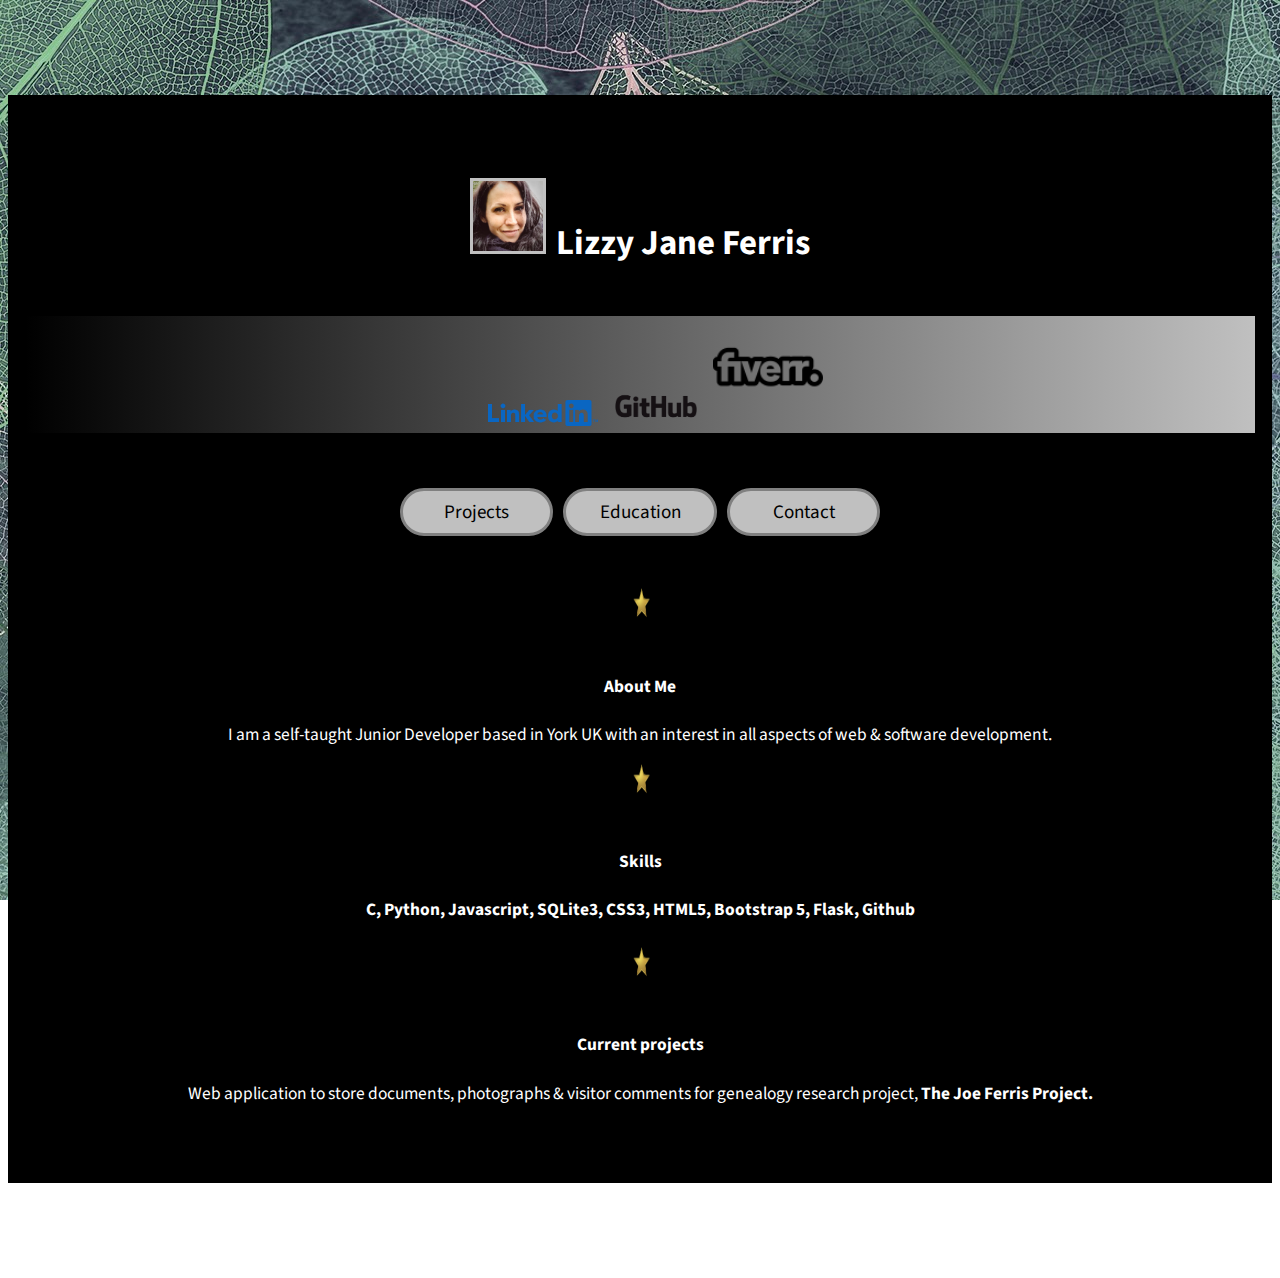
==== index.html @ f59942c2 "Add socila media meta tags, fix image display index.html" ====
<!DOCTYPE html>
<html lang="en">

    <head>
        <meta charset="utf-8">
        <!--base href=""-->
        <!--meta http-equiv="Cache-Control" content="no-cache"/-->
        <meta http-equiv="Cache-Control" content="no-cache, no-store, must-revalidate" />
        <link rel="stylesheet" href="https://cdn.jsdelivr.net/npm/bootstrap@4.5.3/dist/css/bootstrap.min.css" integrity="sha384-TX8t27EcRE3e/ihU7zmQxVncDAy5uIKz4rEkgIXeMed4M0jlfIDPvg6uqKI2xXr2" crossorigin="anonymous">
        <script src="https://code.jquery.com/jquery-3.5.1.slim.min.js" integrity="sha384-DfXdz2htPH0lsSSs5nCTpuj/zy4C+OGpamoFVy38MVBnE+IbbVYUew+OrCXaRkfj" crossorigin="anonymous"></script>
        <script src="https://cdn.jsdelivr.net/npm/bootstrap@4.5.3/dist/js/bootstrap.bundle.min.js" integrity="sha384-ho+j7jyWK8fNQe+A12Hb8AhRq26LrZ/JpcUGGOn+Y7RsweNrtN/tE3MoK7ZeZDyx" crossorigin="anonymous"></script>

        <link href="styles.css" rel="stylesheet">
        <script type="text/javascipt" src="script.js" defer></script>
        <meta name="viewport" content="width=device_width, initial-scale=1.0">

        <link rel="preconnect" href="https://fonts.googleapis.com">
        <link rel="preconnect" href="https://fonts.gstatic.com" crossorigin>
        <link href="https://fonts.googleapis.com/css2?family=Source+Sans+Pro:wght@200;400&display=swap" rel="stylesheet"> 
        <link href="https://fonts.googleapis.com/icon?family=Material+Icons" rel="stylesheet">

        <meta property="og:title" content="Lizzy Jane Ferris">
        <meta property="og:description" content="Portfolio site for Lizzy Jane Ferris - web projects, certifications & experience">
        <meta property="og:image" content="images/star2.ico">
        <meta property="og:url" content="https://lizzyjane340.github.io/portfolio-site/">

        <title>Lizzy Jane Ferris</title>
        <link rel="shortcut icon" href="images/star2.ico" type="image/x-icon">
    </head>

<body class="h-100" id="body">
<!-- images relevant to page-->
    <div class="container-fluid col-md-12" id="main-block">

        <div class="row justify-content-center align-content-center text-center">
            <div class="container-fluid col-md-10 justify-content-between align-items-between" id="content-div"><br>

                <div class="col-md-12 justify-content-center align-items-center" id="title-div">
                        <h1 onclick="location.href='index.html';"><img src="images/head_shot2.jpeg" class="img-fluid rounded-circle" id="shot" alt="Photo of Lizzy Jane Ferris">Lizzy Jane Ferris</h1><br>
                    <div class="container-fluid col-lg-6" id="title2">
                        <a href="https://www.linkedin.com/in/lizzy-jane-ferris-5bb057202/" target="_blank"><img src="images/LinkedIn-Blue-40.png" class="img-fluid" id="linkedinLogo" alt="Linkedin Link Logo"/></a>
                        <a href="http://www.github.com/lizzyjane340" target="_blank"><img src="images/GitHub_Logo.png" class="img-fluid" id="githubLogo" alt="Github Link Logo"/></a>
                        <a href="https://www.fiverr.com/share/0dPdQr" target="_blank"><img src="images/icons8-fiverr-100.png" class="img-fluid" id="fiverrLogo" alt="Fiverr Gig Link Logo"/></a>
                    </div>
                <br>
<!-- buttons for page navigation-->
                <button type="button" id="button" onclick="location.href = 'projects.html';">Projects</button>
                <button type="button" id="button" onclick="location.href = 'edu.html';">Education</button>
                <button type="button" id="button" onclick="location.href = 'contact.html';">Contact</button>
                <br>
            </div>
            <br>
            <div class="container-fluid col-md-10 justify-content-between align-items-between">
                <img src="images/star2.ico" class="img-fluid" id="index-icon" height=30 width=30/><br><br>
                <h4>About Me</h4>
                <p>I am a self-taught Junior Developer based in York UK with an interest in all aspects of web & software development.</p>
                <img src="images/star2.ico" class="img-fluid" id="index-icon" height=30 width=30/><br><br>
                <h4>Skills</h4>
                <b>C, Python, Javascript, SQLite3, CSS3, HTML5, Bootstrap 5, Flask, Github</b><br><br> 
                <img src="images/star2.ico" class="img-fluid" id="index-icon" height=30 width=30/><br><br> 
                <h4>Current projects</h4> 
                Web application to store documents, photographs & visitor comments for
                genealogy research project, <b>The Joe Ferris Project.</b><br><br>
            </div>
        </div>
    </div>
</div>
<!-- javascript bootstrap CDN-->
    <script src="https://cdn.jsdelivr.net/npm/bootstrap@5.1.0/dist/js/bootstrap.bundle.min.js" integrity="sha384-U1DAWAznBHeqEIlVSCgzq+c9gqGAJn5c/t99JyeKa9xxaYpSvHU5awsuZVVFIhvj" crossorigin="anonymous"></script>
    </body>
</html>
---- styles.css ----
html { font-size: calc(0.8em + 0.7vw) }
button { font-size: inherit }
input { font-size: inherit }

html, body {
    overflow: auto;
}

a {
    font-size: 0.9em;
}

/* TODO add media query for iframe height ONLY */
#iframe-container {
    position: relative;
    overflow: hidden;
    padding-top: 56.25%;
    margin-top: 1.5em;
    height: 80vh;
    width: 100%;
}

iframe {
    height: 100%;
    width: 100%;
    top: 0;
    left: 0;
    bottom: 0;
    right: 0;
}

#iframe-fallback-macha {
    position: absolute;
    top: 0;
    left: 0;
    height: inherit;
    border: 0;
}

#float {
    float: right !important;
}

body {
    background-image: url('https://lizzyjane340.github.io/portfolio-site/images/background_leaves.jpeg');
    background-size: cover;
    background-repeat: no-repeat;
    background-attachment: fixed;
}

h2 {
    margin-left: 1em;
}

#title-div {
    padding: 0.5em;
    margin-top: 1em;
}

#title {
    background-image: linear-gradient(to left, silver, black);
    color: black;
    margin-bottom: 0.3em;
    font-size: 1.2em;
    height: 6em;
    cursor: pointer;
}

a:hover {
    cursor: pointer;
}

#title2 {
    background-image: linear-gradient(to left, silver, black);
    margin-bottom: 1.5em;
}

#shot {
    width: 2em;
    margin-right: 0.3em;
    border: solid 3px silver;
}

#text-dark {
    font-family: 'Courier New', Courier, monospace;
    font-weight: bold;
    font-size: 1.8em;
    color: black;
    margin-left: 0.5em;
    margin-top: 0.5em;
    height: 1em;
}


#linkedinLogo {
    width: 7em;
    margin-left: 2em;
}

#githubLogo {
    width: 6em;
    margin-left: 0.5em;
    margin-right: 0.5em;
}

#fiverrLogo {
    width: 7em;
}

a:link {
    color: white;
}

a:hover {
    color: rgb(212, 170, 92);
}

#main-block {
    font-size: 1em;
    padding-top: 1em;
    text-align: center;
    margin-top: 3em;
    margin-bottom: 4em;
}

#button {
    font-family: 'Source Sans Pro', sans-serif;
    background-color: silver;
    color: black !important;
    font-size: 1.1em;
    border: solid 3px gray;
    border-radius: 25px;
    text-align: center;
    color: #000000;
    width: 8em;
    height: 2.5em;
    margin: 0.2em;
    margin-bottom: 1em;
}

#content-div {
    font-family: 'Source Sans Pro', sans-serif;
    background-color: black;
    color: white;
    font-size: 0.8em;
    font-weight: normal !important;
    text-align: center;
    padding: 0.5em;
    padding-bottom: 3em;
}

#project-desc {
    padding-right: 1em;
    margin-top: 1em;
}

#sudoku-screenshot {
    height: 12em;
    width: 35em;
}

#form {
    font-family: 'Source Sans Pro', sans-serif;
    border: 1px solid silver;
    background-color: black;
    font-size: 1em;
    color: white;
    padding: 1em;
    text-align: center;
}

#project-icon {
    width: 1.5em;
    margin: 0.5em;
}

#index-icon {
    width: 1em;
    margin-left: 0.7em;
    margin-right: 0.5em;
}
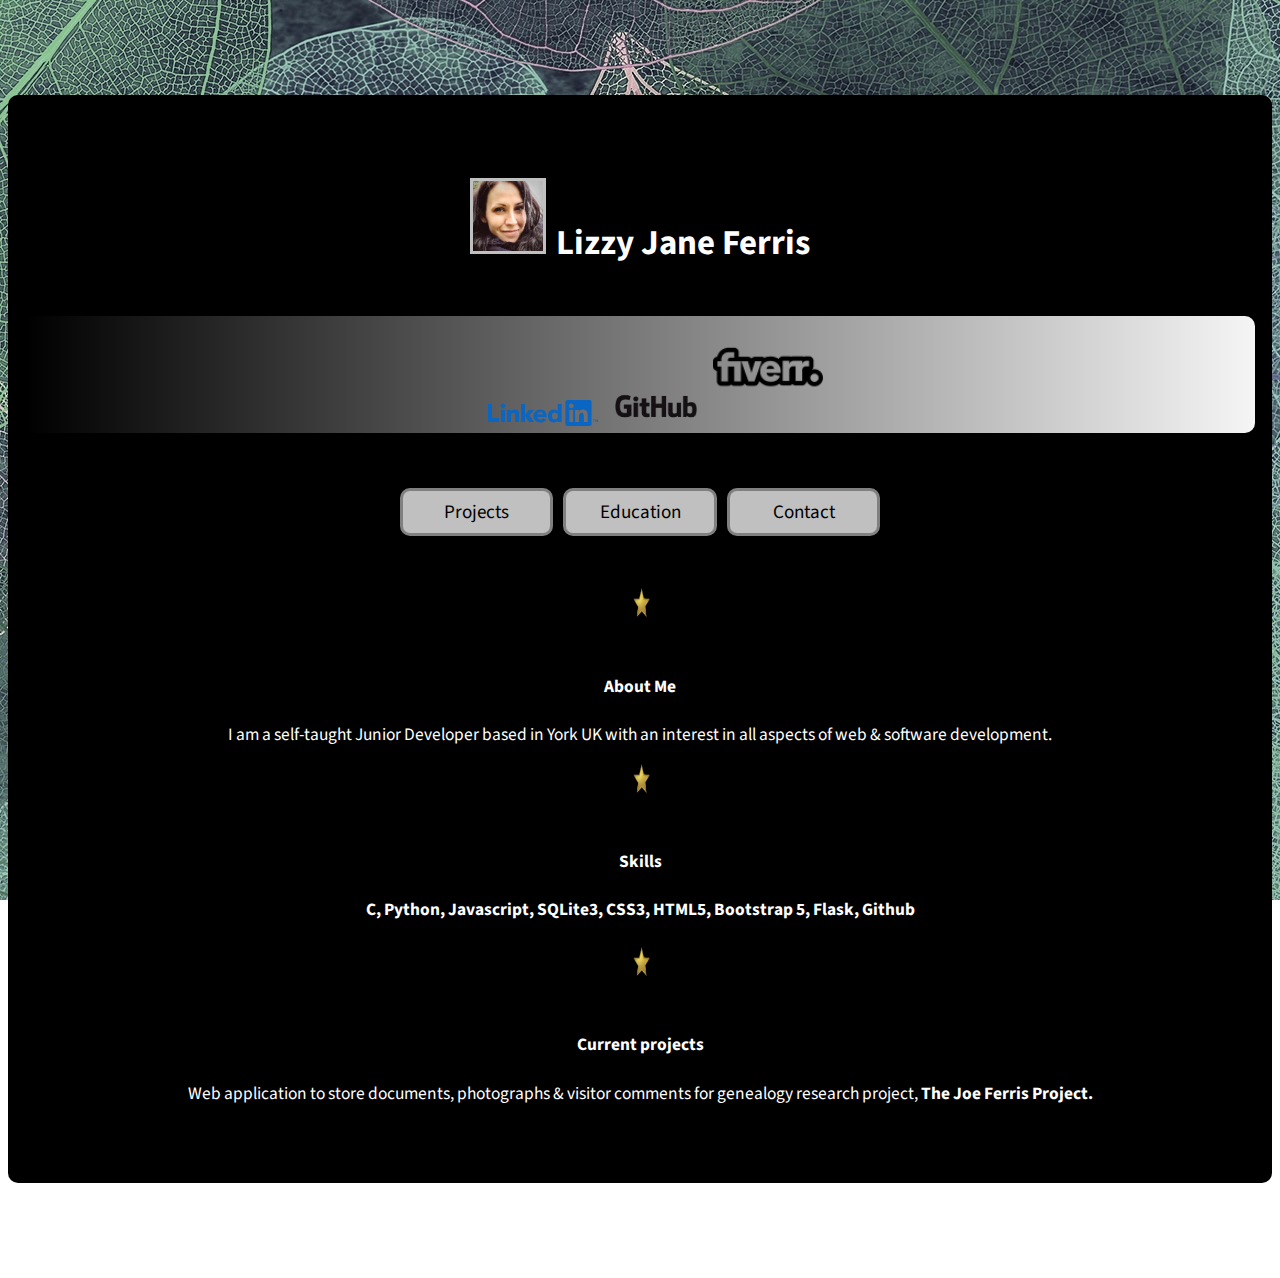
==== commit c65a87a9: "Fix path for mobile homescreen image meta tag" ====
--- a/index.html
+++ b/index.html
@@ -21,7 +21,7 @@
 
         <meta property="og:title" content="Lizzy Jane Ferris">
         <meta property="og:description" content="Portfolio site for Lizzy Jane Ferris - web projects, certifications & experience">
-        <meta property="og:image" content="images/star2.ico">
+        <meta property="og:image" content="https://lizzyjane340.github.io/portfolio-site/images/star2.ico">
         <meta property="og:url" content="https://lizzyjane340.github.io/portfolio-site/">
 
         <title>Lizzy Jane Ferris</title>
--- a/styles.css
+++ b/styles.css
@@ -8,6 +8,11 @@
 
 a {
     font-size: 0.9em;
+}
+
+.cert {
+    border: solid 2px gray;
+    border-radius: 5px;
 }
 
 /* TODO add media query for iframe height ONLY */
@@ -71,8 +76,9 @@
 }
 
 #title2 {
-    background-image: linear-gradient(to left, silver, black);
+    background-image: linear-gradient(to left, whitesmoke, black);
     margin-bottom: 1.5em;
+    border-radius: 10px;
 }
 
 #shot {
@@ -129,9 +135,8 @@
     color: black !important;
     font-size: 1.1em;
     border: solid 3px gray;
-    border-radius: 25px;
-    text-align: center;
-    color: #000000;
+    border-radius: 10px;
+    text-align: center;
     width: 8em;
     height: 2.5em;
     margin: 0.2em;
@@ -141,6 +146,7 @@
 #content-div {
     font-family: 'Source Sans Pro', sans-serif;
     background-color: black;
+    border-radius: 10px;
     color: white;
     font-size: 0.8em;
     font-weight: normal !important;
@@ -151,6 +157,8 @@
 
 #project-desc {
     padding-right: 1em;
+    padding-left: 4em;
+    padding-top: 2em;
     margin-top: 1em;
 }
 
@@ -162,11 +170,26 @@
 #form {
     font-family: 'Source Sans Pro', sans-serif;
     border: 1px solid silver;
-    background-color: black;
+    border-radius: 10px;
+    background-image: linear-gradient(to left, silver, black);
+    color: white;
     font-size: 1em;
-    color: white;
     padding: 1em;
     text-align: center;
+}
+
+#submit {
+    font-family: 'Source Sans Pro', sans-serif;
+    background-color: silver;
+    color: black !important;
+    font-size: 0.8em;
+    border: solid 3px gray;
+    border-radius: 10px;
+    text-align: center;
+    width: 5em;
+    height: 2.5em;
+    margin: 0.1em;
+    margin-bottom: 0.5em;
 }
 
 #project-icon {
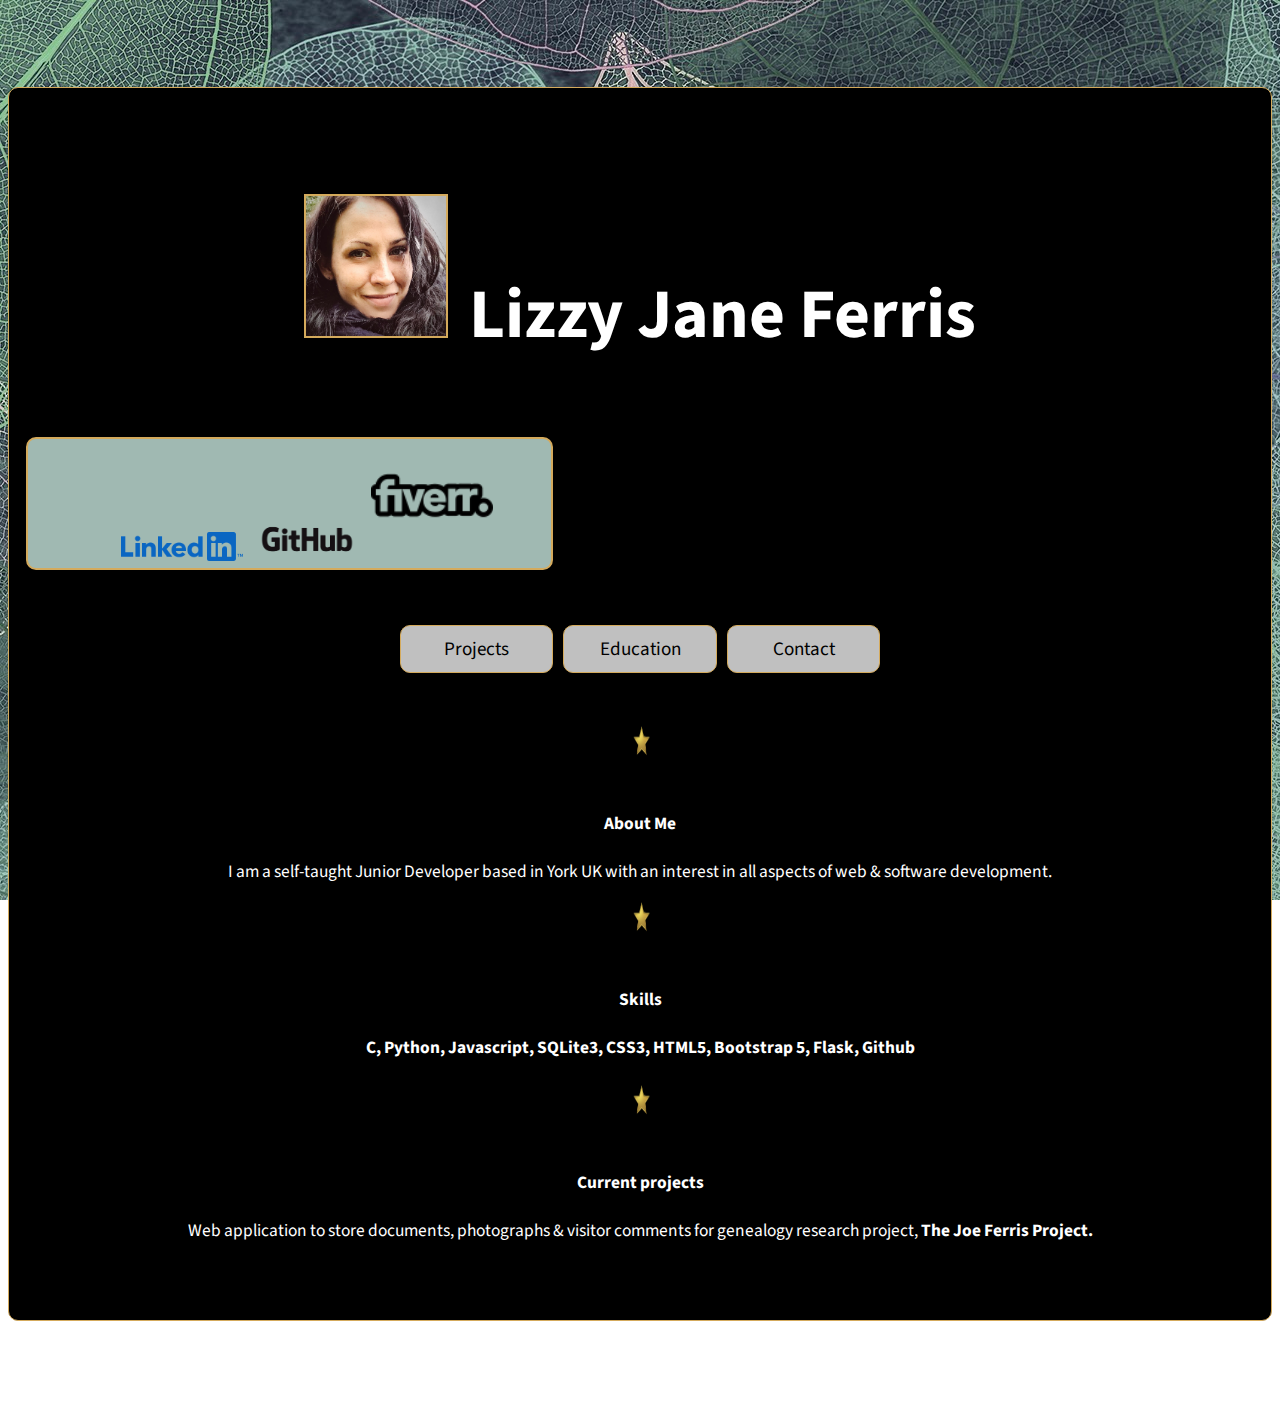
==== commit d8f72d93: "Make borders all same color, add more icons" ====
--- a/index.html
+++ b/index.html
@@ -19,9 +19,13 @@
         <link href="https://fonts.googleapis.com/css2?family=Source+Sans+Pro:wght@200;400&display=swap" rel="stylesheet"> 
         <link href="https://fonts.googleapis.com/icon?family=Material+Icons" rel="stylesheet">
 
+        <link href="images/star2.ico" rel="apple-touch-icon" sizes="167x167" />
+        <link href="images/star2.ico" rel="apple-touch-icon" sizes="180x180" />
+        <link href="images/star2.ico" rel="icon" sizes="192x192" />
+
         <meta property="og:title" content="Lizzy Jane Ferris">
         <meta property="og:description" content="Portfolio site for Lizzy Jane Ferris - web projects, certifications & experience">
-        <meta property="og:image" content="https://lizzyjane340.github.io/portfolio-site/images/star2.ico">
+        <meta property="og:image" content="https://lizzyjane340.github.io/portfolio-site/images/star2.png">
         <meta property="og:url" content="https://lizzyjane340.github.io/portfolio-site/">
 
         <title>Lizzy Jane Ferris</title>
--- a/styles.css
+++ b/styles.css
@@ -1,14 +1,6 @@
 html { font-size: calc(0.8em + 0.7vw) }
 button { font-size: inherit }
 input { font-size: inherit }
-
-html, body {
-    overflow: auto;
-}
-
-a {
-    font-size: 0.9em;
-}
 
 .cert {
     border: solid 2px gray;
@@ -21,6 +13,7 @@
     overflow: hidden;
     padding-top: 56.25%;
     margin-top: 1.5em;
+    border-radius: 5px;
     height: 80vh;
     width: 100%;
 }
@@ -63,11 +56,11 @@
 }
 
 #title {
-    background-image: linear-gradient(to left, silver, black);
+    background: #45605d;
     color: black;
     margin-bottom: 0.3em;
     font-size: 1.2em;
-    height: 6em;
+    height: 5em;
     cursor: pointer;
 }
 
@@ -76,27 +69,23 @@
 }
 
 #title2 {
-    background-image: linear-gradient(to left, whitesmoke, black);
+    background: #a0b9b2;
+    border: solid 2px rgb(212, 170, 92);
     margin-bottom: 1.5em;
     border-radius: 10px;
+    width: 30em;
+}
+
+h1 { 
+    color:  white;
+    font-size: 4em;
 }
 
 #shot {
     width: 2em;
     margin-right: 0.3em;
-    border: solid 3px silver;
-}
-
-#text-dark {
-    font-family: 'Courier New', Courier, monospace;
-    font-weight: bold;
-    font-size: 1.8em;
-    color: black;
-    margin-left: 0.5em;
-    margin-top: 0.5em;
-    height: 1em;
-}
-
+    border: solid 2px rgb(212, 170, 92);
+}
 
 #linkedinLogo {
     width: 7em;
@@ -114,7 +103,7 @@
 }
 
 a:link {
-    color: white;
+    color: silver;
 }
 
 a:hover {
@@ -132,9 +121,9 @@
 #button {
     font-family: 'Source Sans Pro', sans-serif;
     background-color: silver;
-    color: black !important;
+    color: black;
     font-size: 1.1em;
-    border: solid 3px gray;
+    border: solid 1px rgb(212, 170, 92);
     border-radius: 10px;
     text-align: center;
     width: 8em;
@@ -146,6 +135,7 @@
 #content-div {
     font-family: 'Source Sans Pro', sans-serif;
     background-color: black;
+    border: solid 1px rgb(212, 170, 92);
     border-radius: 10px;
     color: white;
     font-size: 0.8em;
@@ -162,6 +152,10 @@
     margin-top: 1em;
 }
 
+#text-dark {
+    color: black;
+}
+
 #sudoku-screenshot {
     height: 12em;
     width: 35em;
@@ -169,21 +163,26 @@
 
 #form {
     font-family: 'Source Sans Pro', sans-serif;
-    border: 1px solid silver;
-    border-radius: 10px;
-    background-image: linear-gradient(to left, silver, black);
-    color: white;
-    font-size: 1em;
+    border: solid 1px rgb(212, 170, 92);
+    border-radius: 10px;
+    background: #a0b9b2;
+    color: black;
+    font-size: 1.1em;
     padding: 1em;
     text-align: center;
 }
 
+#emailInput, #messageInput {
+    border: solid 2px #7dad9f;
+    border-radius: 5px;
+}
+
 #submit {
     font-family: 'Source Sans Pro', sans-serif;
-    background-color: silver;
-    color: black !important;
-    font-size: 0.8em;
-    border: solid 3px gray;
+    background-color: white;
+    color: black;
+    font-size: 0.9em;
+    border: solid 1px rgb(212, 170, 92);
     border-radius: 10px;
     text-align: center;
     width: 5em;
@@ -201,5 +200,4 @@
     width: 1em;
     margin-left: 0.7em;
     margin-right: 0.5em;
-}
-
+}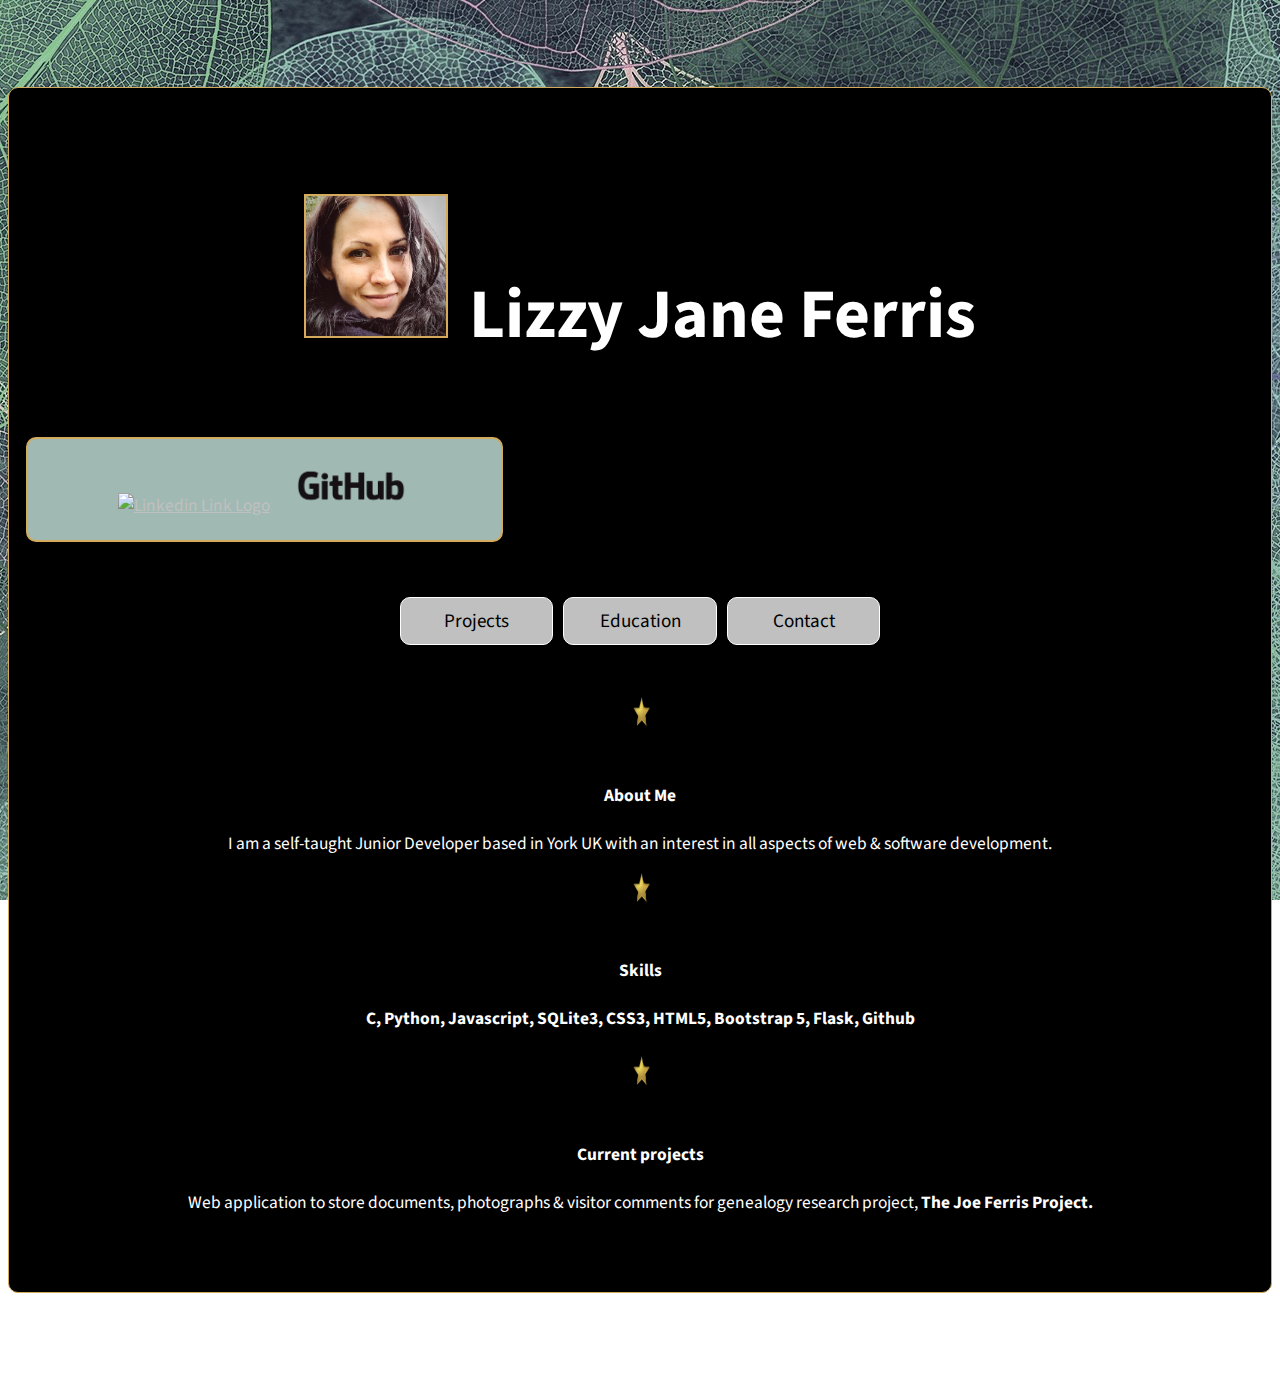
==== commit b5815af3: "Remove fiverr logo from title bar" ====
--- a/index.html
+++ b/index.html
@@ -41,10 +41,9 @@
 
                 <div class="col-md-12 justify-content-center align-items-center" id="title-div">
                         <h1 onclick="location.href='index.html';"><img src="images/head_shot2.jpeg" class="img-fluid rounded-circle" id="shot" alt="Photo of Lizzy Jane Ferris">Lizzy Jane Ferris</h1><br>
-                    <div class="container-fluid col-lg-6" id="title2">
+                    <div class="container-fluid col-md-8" id="title2">
                         <a href="https://www.linkedin.com/in/lizzy-jane-ferris-5bb057202/" target="_blank"><img src="images/LinkedIn-Blue-40.png" class="img-fluid" id="linkedinLogo" alt="Linkedin Link Logo"/></a>
                         <a href="http://www.github.com/lizzyjane340" target="_blank"><img src="images/GitHub_Logo.png" class="img-fluid" id="githubLogo" alt="Github Link Logo"/></a>
-                        <a href="https://www.fiverr.com/share/0dPdQr" target="_blank"><img src="images/icons8-fiverr-100.png" class="img-fluid" id="fiverrLogo" alt="Fiverr Gig Link Logo"/></a>
                     </div>
                 <br>
 <!-- buttons for page navigation-->
--- a/styles.css
+++ b/styles.css
@@ -71,9 +71,17 @@
 #title2 {
     background: #a0b9b2;
     border: solid 2px rgb(212, 170, 92);
+    padding: 1rem;
     margin-bottom: 1.5em;
     border-radius: 10px;
-    width: 30em;
+    width: 35%;
+}
+
+#githubLogo, #linkedinLogo {
+    width: 7em;
+    margin-left: 0.5em;
+    margin-right: 0.5em;
+    
 }
 
 h1 { 
@@ -85,21 +93,6 @@
     width: 2em;
     margin-right: 0.3em;
     border: solid 2px rgb(212, 170, 92);
-}
-
-#linkedinLogo {
-    width: 7em;
-    margin-left: 2em;
-}
-
-#githubLogo {
-    width: 6em;
-    margin-left: 0.5em;
-    margin-right: 0.5em;
-}
-
-#fiverrLogo {
-    width: 7em;
 }
 
 a:link {
@@ -123,7 +116,7 @@
     background-color: silver;
     color: black;
     font-size: 1.1em;
-    border: solid 1px rgb(212, 170, 92);
+    border: solid 1px white;
     border-radius: 10px;
     text-align: center;
     width: 8em;
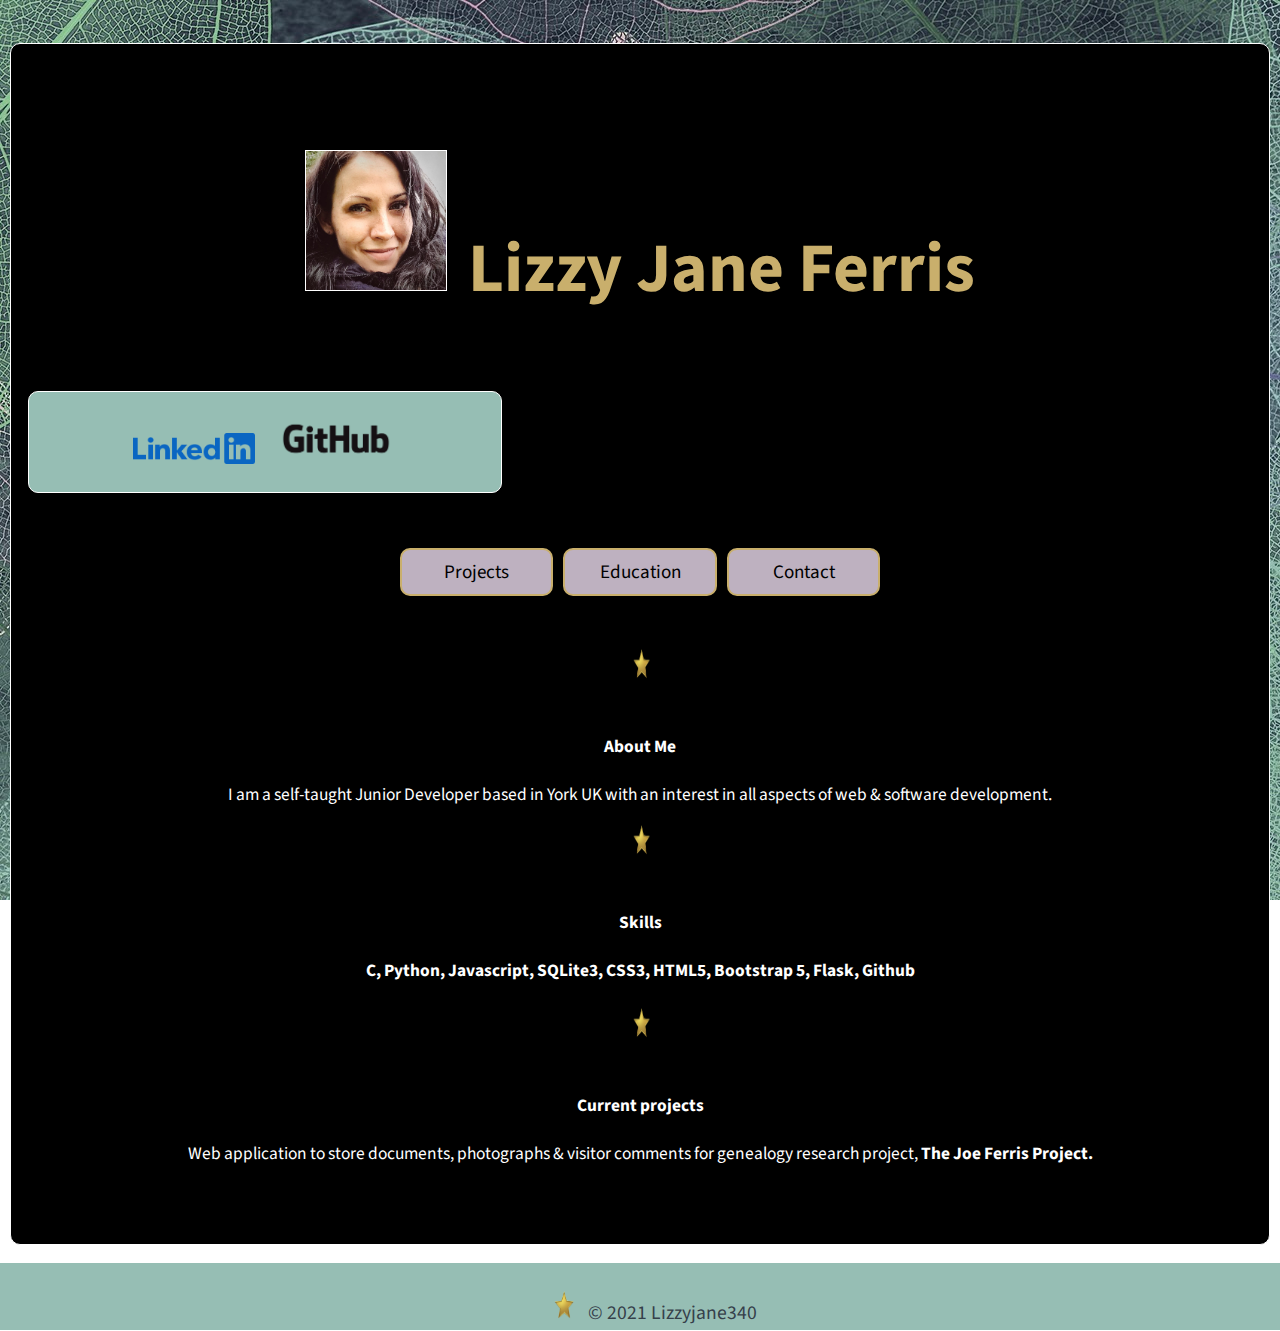
==== commit 5907c721: "Create footer & add gold border to some elements Adjust padding on main content div" ====
--- a/index.html
+++ b/index.html
@@ -67,6 +67,13 @@
             </div>
         </div>
     </div>
+    
+    <footer class="footer">
+        <div class="container text-center">
+            <p><img src="images/star2.ico" class="img-fluid" id="index-icon" height=28 width=28/>
+            &copy; 2021 Lizzyjane340</p>
+        </div>
+    </footer>
 </div>
 <!-- javascript bootstrap CDN-->
     <script src="https://cdn.jsdelivr.net/npm/bootstrap@5.1.0/dist/js/bootstrap.bundle.min.js" integrity="sha384-U1DAWAznBHeqEIlVSCgzq+c9gqGAJn5c/t99JyeKa9xxaYpSvHU5awsuZVVFIhvj" crossorigin="anonymous"></script>
--- a/styles.css
+++ b/styles.css
@@ -44,6 +44,7 @@
     background-size: cover;
     background-repeat: no-repeat;
     background-attachment: fixed;
+    padding: 2px;
 }
 
 h2 {
@@ -68,9 +69,11 @@
     cursor: pointer;
 }
 
+a { color: rgb(212, 170, 92);}
+
 #title2 {
-    background: #a0b9b2;
-    border: solid 2px rgb(212, 170, 92);
+    background: #96BEB4;
+    border: solid 1px white;
     padding: 1rem;
     margin-bottom: 1.5em;
     border-radius: 10px;
@@ -80,23 +83,18 @@
 #githubLogo, #linkedinLogo {
     width: 7em;
     margin-left: 0.5em;
-    margin-right: 0.5em;
-    
+    margin-right: 0.5em;  
 }
 
 h1 { 
-    color:  white;
+    color: rgb(201, 175, 108);
     font-size: 4em;
 }
 
 #shot {
     width: 2em;
     margin-right: 0.3em;
-    border: solid 2px rgb(212, 170, 92);
-}
-
-a:link {
-    color: silver;
+    border: solid 1px white;
 }
 
 a:hover {
@@ -107,16 +105,16 @@
     font-size: 1em;
     padding-top: 1em;
     text-align: center;
-    margin-top: 3em;
-    margin-bottom: 4em;
+    margin-top: 0.5em;
+    margin-bottom: 2em;
 }
 
 #button {
     font-family: 'Source Sans Pro', sans-serif;
-    background-color: silver;
+    background-color: #BEB1C0;
     color: black;
     font-size: 1.1em;
-    border: solid 1px white;
+    border: solid 2px rgb(201, 175, 108);
     border-radius: 10px;
     text-align: center;
     width: 8em;
@@ -128,7 +126,7 @@
 #content-div {
     font-family: 'Source Sans Pro', sans-serif;
     background-color: black;
-    border: solid 1px rgb(212, 170, 92);
+    border: solid 1px white;
     border-radius: 10px;
     color: white;
     font-size: 0.8em;
@@ -136,6 +134,7 @@
     text-align: center;
     padding: 0.5em;
     padding-bottom: 3em;
+    margin-bottom: 1em;
 }
 
 #project-desc {
@@ -143,6 +142,7 @@
     padding-left: 4em;
     padding-top: 2em;
     margin-top: 1em;
+    padding-bottom: 2em;
 }
 
 #text-dark {
@@ -150,15 +150,19 @@
 }
 
 #sudoku-screenshot {
-    height: 12em;
-    width: 35em;
+    height: 30%;
+    width: 100%;
+}
+
+#sudoku-div {
+    padding-bottom: 3em;
 }
 
 #form {
     font-family: 'Source Sans Pro', sans-serif;
-    border: solid 1px rgb(212, 170, 92);
-    border-radius: 10px;
-    background: #a0b9b2;
+    border: solid 1px white;
+    border-radius: 10px;
+    background: #96BEB4;
     color: black;
     font-size: 1.1em;
     padding: 1em;
@@ -172,10 +176,10 @@
 
 #submit {
     font-family: 'Source Sans Pro', sans-serif;
-    background-color: white;
+    background-color: #BEB1C0;
     color: black;
     font-size: 0.9em;
-    border: solid 1px rgb(212, 170, 92);
+    border: solid 1px white;
     border-radius: 10px;
     text-align: center;
     width: 5em;
@@ -193,4 +197,23 @@
     width: 1em;
     margin-left: 0.7em;
     margin-right: 0.5em;
-}+}
+
+.footer {
+    background: #96BEB4;
+    border-top: solid 1px white;
+    border-bottom: solid 1px white;
+    padding: 0.5em;
+    width: 100%;
+    z-index: 2;
+    font-size: 0.8rem;
+    position: absolute;
+    left: 0;
+    height: 50px;
+}
+
+.footer p {
+    font-family: 'Source Sans Pro', sans-serif;
+    font-size: 0.9rem;
+    color: #35404A;  
+}
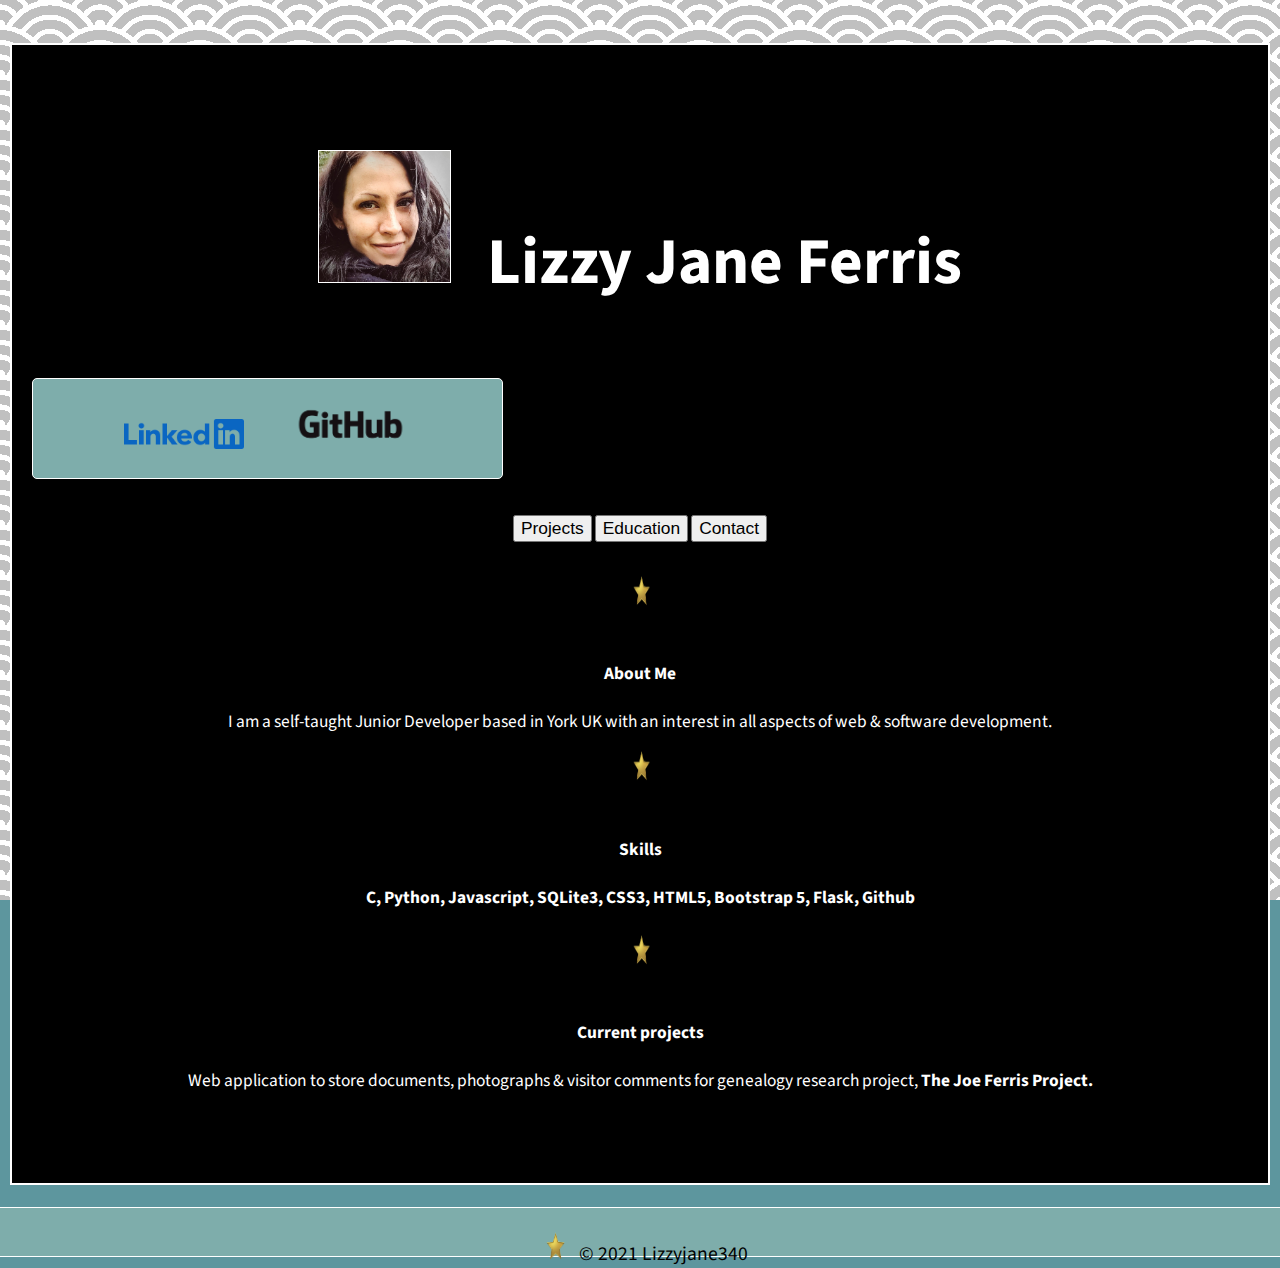
==== commit 48d45f74: "Improve uniformity across the color scheme Add a better background image" ====
--- a/index.html
+++ b/index.html
@@ -32,24 +32,23 @@
         <link rel="shortcut icon" href="images/star2.ico" type="image/x-icon">
     </head>
 
-<body class="h-100" id="body">
+<body class="h-100 img-fluid" id="body">
 <!-- images relevant to page-->
     <div class="container-fluid col-md-12" id="main-block">
 
         <div class="row justify-content-center align-content-center text-center">
-            <div class="container-fluid col-md-10 justify-content-between align-items-between" id="content-div"><br>
-
+            <div class="container-fluid col-md-10 justify-content-center align-items-center" id="content-div"><br>
                 <div class="col-md-12 justify-content-center align-items-center" id="title-div">
-                        <h1 onclick="location.href='index.html';"><img src="images/head_shot2.jpeg" class="img-fluid rounded-circle" id="shot" alt="Photo of Lizzy Jane Ferris">Lizzy Jane Ferris</h1><br>
-                    <div class="container-fluid col-md-8" id="title2">
+                    <h1 onclick="location.href='index.html';"><img src="images/head_shot2.jpeg" class="img-fluid rounded-circle" id="shot" alt="Photo of Lizzy Jane Ferris">Lizzy Jane Ferris</h1><br>
+                    <div class="container-fluid col-md-10" id="links-div">   
                         <a href="https://www.linkedin.com/in/lizzy-jane-ferris-5bb057202/" target="_blank"><img src="images/LinkedIn-Blue-40.png" class="img-fluid" id="linkedinLogo" alt="Linkedin Link Logo"/></a>
-                        <a href="http://www.github.com/lizzyjane340" target="_blank"><img src="images/GitHub_Logo.png" class="img-fluid" id="githubLogo" alt="Github Link Logo"/></a>
+                        <a href="http://www.github.com/lizzyjane340" target="_blank"><img src="images/GitHub_Logo.png" class="img-fluid" id="githubLogo" alt="Github Link Logo"/></a>            
                     </div>
                 <br>
 <!-- buttons for page navigation-->
-                <button type="button" id="button" onclick="location.href = 'projects.html';">Projects</button>
-                <button type="button" id="button" onclick="location.href = 'edu.html';">Education</button>
-                <button type="button" id="button" onclick="location.href = 'contact.html';">Contact</button>
+                <button type="button" class="btn btn-light" onclick="location.href = 'projects.html';">Projects</button>
+                <button type="button" class="btn btn-light" onclick="location.href = 'edu.html';">Education</button>
+                <button type="button" class="btn btn-light" onclick="location.href = 'contact.html';">Contact</button>
                 <br>
             </div>
             <br>
--- a/styles.css
+++ b/styles.css
@@ -1,25 +1,20 @@
 html { font-size: calc(0.8em + 0.7vw) }
 button { font-size: inherit }
 input { font-size: inherit }
-
-.cert {
-    border: solid 2px gray;
-    border-radius: 5px;
-}
 
 /* TODO add media query for iframe height ONLY */
 #iframe-container {
     position: relative;
     overflow: hidden;
     padding-top: 56.25%;
-    margin-top: 1.5em;
+    margin-top: 2rem;
     border-radius: 5px;
-    height: 80vh;
+    height: 70vh;
     width: 100%;
 }
 
 iframe {
-    height: 100%;
+    height: 70vh;
     width: 100%;
     top: 0;
     left: 0;
@@ -40,15 +35,16 @@
 }
 
 body {
-    background-image: url('https://lizzyjane340.github.io/portfolio-site/images/background_leaves.jpeg');
-    background-size: cover;
-    background-repeat: no-repeat;
+    background-color:#5D969E;
+    background-image:
+    radial-gradient(circle at 100% 150%, silver 24%, white 24%, white 28%, silver 28%, silver 36%, white 36%, white 40%, transparent 40%, transparent),
+    radial-gradient(circle at 0    150%, silver 24%, white 24%, white 28%, silver 28%, silver 36%, white 36%, white 40%, transparent 40%, transparent),
+    radial-gradient(circle at 50%  100%, white 10%, silver 10%, silver 23%, white 23%, white 30%, silver 30%, silver 43%, white 43%, white 50%, silver 50%, silver 63%, white 63%, white 71%, transparent 71%, transparent),
+    radial-gradient(circle at 100% 50%, white 5%, silver 5%, silver 15%, white 15%, white 20%, silver 20%, silver 29%, white 29%, white 34%, silver 34%, silver 44%, white 44%, white 49%, transparent 49%, transparent),
+    radial-gradient(circle at 0    50%, white 5%, silver 5%, silver 15%, white 15%, white 20%, silver 20%, silver 29%, white 29%, white 34%, silver 34%, silver 44%, white 44%, white 49%, transparent 49%, transparent);
+    background-size: 100px 50px;
     background-attachment: fixed;
     padding: 2px;
-}
-
-h2 {
-    margin-left: 1em;
 }
 
 #title-div {
@@ -56,44 +52,35 @@
     margin-top: 1em;
 }
 
-#title {
-    background: #45605d;
-    color: black;
-    margin-bottom: 0.3em;
-    font-size: 1.2em;
-    height: 5em;
-    cursor: pointer;
-}
-
 a:hover {
     cursor: pointer;
 }
 
-a { color: rgb(212, 170, 92);}
+a { color: #a6c4c2;}
 
-#title2 {
-    background: #96BEB4;
+#links-div {
+    background: #7EADAB;
     border: solid 1px white;
     padding: 1rem;
-    margin-bottom: 1.5em;
-    border-radius: 10px;
+    margin-bottom: 0.5rem;
+    border-radius: 5px;
     width: 35%;
 }
 
 #githubLogo, #linkedinLogo {
-    width: 7em;
-    margin-left: 0.5em;
-    margin-right: 0.5em;  
+    width: 5.5rem;
+    margin-left: 1rem;
+    margin-right: 1rem;  
 }
 
 h1 { 
-    color: rgb(201, 175, 108);
-    font-size: 4em;
+    color: white;
+    font-size: 3rem;
 }
 
 #shot {
-    width: 2em;
-    margin-right: 0.3em;
+    width: 6rem;
+    margin-right: 3%;
     border: solid 1px white;
 }
 
@@ -102,47 +89,32 @@
 }
 
 #main-block {
-    font-size: 1em;
-    padding-top: 1em;
+    font-size: 0.9rem;
+    padding-top: 1rem;
     text-align: center;
-    margin-top: 0.5em;
-    margin-bottom: 2em;
-}
-
-#button {
-    font-family: 'Source Sans Pro', sans-serif;
-    background-color: #BEB1C0;
-    color: black;
-    font-size: 1.1em;
-    border: solid 2px rgb(201, 175, 108);
-    border-radius: 10px;
-    text-align: center;
-    width: 8em;
-    height: 2.5em;
-    margin: 0.2em;
-    margin-bottom: 1em;
+    margin-top: 0.5rem;
 }
 
 #content-div {
     font-family: 'Source Sans Pro', sans-serif;
     background-color: black;
-    border: solid 1px white;
-    border-radius: 10px;
+    border: solid 2px white;
     color: white;
-    font-size: 0.8em;
+    font-size: 0.8rem;
     font-weight: normal !important;
     text-align: center;
-    padding: 0.5em;
-    padding-bottom: 3em;
-    margin-bottom: 1em;
+    padding: 0.5rem;
+    padding-bottom: 3rem;
+    margin-bottom: 1rem;
 }
 
 #project-desc {
-    padding-right: 1em;
-    padding-left: 4em;
-    padding-top: 2em;
-    margin-top: 1em;
-    padding-bottom: 2em;
+    padding: 1rem;
+    margin: 2rem;
+}
+
+.cert {
+    border: solid 2px white;
 }
 
 #text-dark {
@@ -155,42 +127,32 @@
 }
 
 #sudoku-div {
-    padding-bottom: 3em;
+    padding-bottom: 3rem;
 }
 
 #form {
     font-family: 'Source Sans Pro', sans-serif;
     border: solid 1px white;
-    border-radius: 10px;
-    background: #96BEB4;
+    border-radius: 5px;
+    background: #7EADAB;
     color: black;
-    font-size: 1.1em;
-    padding: 1em;
+    font-size: 0.9rem;
+    padding: 1rem;
     text-align: center;
 }
 
+#submit {
+    border: solid 1px black;
+}
+
 #emailInput, #messageInput {
-    border: solid 2px #7dad9f;
+    border: solid 1px black;
     border-radius: 5px;
 }
 
-#submit {
-    font-family: 'Source Sans Pro', sans-serif;
-    background-color: #BEB1C0;
-    color: black;
-    font-size: 0.9em;
-    border: solid 1px white;
-    border-radius: 10px;
-    text-align: center;
-    width: 5em;
-    height: 2.5em;
-    margin: 0.1em;
-    margin-bottom: 0.5em;
-}
-
 #project-icon {
-    width: 1.5em;
-    margin: 0.5em;
+    width: 5%;
+    margin: 0.5rem;
 }
 
 #index-icon {
@@ -200,20 +162,20 @@
 }
 
 .footer {
-    background: #96BEB4;
+    background: #7EADAB;
     border-top: solid 1px white;
     border-bottom: solid 1px white;
-    padding: 0.5em;
+    padding-top: 0.2rem;
     width: 100%;
+    height: 2rem;
     z-index: 2;
     font-size: 0.8rem;
     position: absolute;
     left: 0;
-    height: 50px;
 }
 
 .footer p {
     font-family: 'Source Sans Pro', sans-serif;
     font-size: 0.9rem;
-    color: #35404A;  
+    color: black;
 }
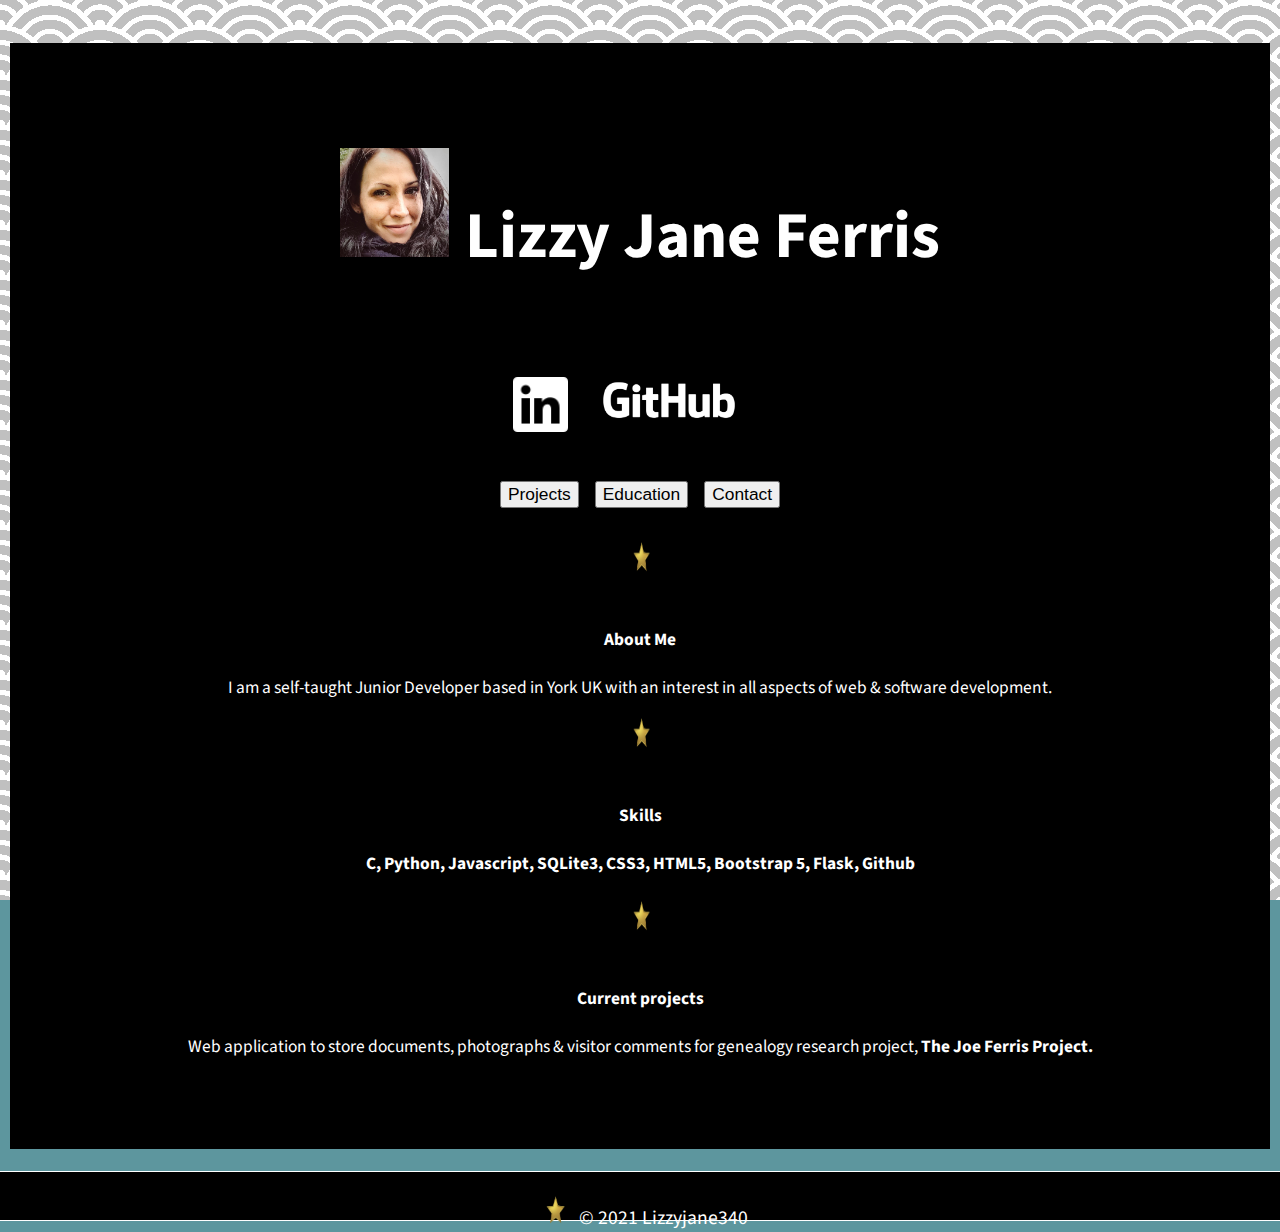
==== commit 11dca464: "Remove the link icons background color for cleaner style" ====
--- a/index.html
+++ b/index.html
@@ -40,10 +40,10 @@
             <div class="container-fluid col-md-10 justify-content-center align-items-center" id="content-div"><br>
                 <div class="col-md-12 justify-content-center align-items-center" id="title-div">
                     <h1 onclick="location.href='index.html';"><img src="images/head_shot2.jpeg" class="img-fluid rounded-circle" id="shot" alt="Photo of Lizzy Jane Ferris">Lizzy Jane Ferris</h1><br>
-                    <div class="container-fluid col-md-10" id="links-div">   
-                        <a href="https://www.linkedin.com/in/lizzy-jane-ferris-5bb057202/" target="_blank"><img src="images/LinkedIn-Blue-40.png" class="img-fluid" id="linkedinLogo" alt="Linkedin Link Logo"/></a>
+                    <p>
+                        <a href="https://www.linkedin.com/in/lizzy-jane-ferris-5bb057202/" target="_blank"><img src="images/LinkedIn-White-40.png" class="img-fluid" id="linkedinLogo" alt="Linkedin Link Logo"/></a>
                         <a href="http://www.github.com/lizzyjane340" target="_blank"><img src="images/GitHub_Logo.png" class="img-fluid" id="githubLogo" alt="Github Link Logo"/></a>            
-                    </div>
+                    </p>
                 <br>
 <!-- buttons for page navigation-->
                 <button type="button" class="btn btn-light" onclick="location.href = 'projects.html';">Projects</button>
--- a/styles.css
+++ b/styles.css
@@ -47,6 +47,13 @@
     padding: 2px;
 }
 
+.btn {
+    font-size: 0.8rem;
+    margin-left: 0.3rem;
+    margin-right: 0.3rem;
+    
+}
+
 #title-div {
     padding: 0.5em;
     margin-top: 1em;
@@ -56,7 +63,7 @@
     cursor: pointer;
 }
 
-a { color: #a6c4c2;}
+a { color: #B2923F;}
 
 #links-div {
     background: #7EADAB;
@@ -67,21 +74,23 @@
     width: 35%;
 }
 
-#githubLogo, #linkedinLogo {
-    width: 5.5rem;
+#githubLogo {
+    width: 7rem;
     margin-left: 1rem;
     margin-right: 1rem;  
 }
 
+#linkedinLogo { width: 2.5rem;}
+
 h1 { 
     color: white;
     font-size: 3rem;
+    font-weight: bold;
 }
 
-#shot {
-    width: 6rem;
-    margin-right: 3%;
-    border: solid 1px white;
+#shot { 
+    width: 5rem;
+    margin-right: 0.7rem;
 }
 
 a:hover {
@@ -98,7 +107,6 @@
 #content-div {
     font-family: 'Source Sans Pro', sans-serif;
     background-color: black;
-    border: solid 2px white;
     color: white;
     font-size: 0.8rem;
     font-weight: normal !important;
@@ -128,17 +136,24 @@
 
 #sudoku-div {
     padding-bottom: 3rem;
+    background: white;
+    border: solid 1px silver;
 }
 
 #form {
     font-family: 'Source Sans Pro', sans-serif;
     border: solid 1px white;
     border-radius: 5px;
-    background: #7EADAB;
+    background: silver;
     color: black;
-    font-size: 0.9rem;
+    font-size: 0.8rem;
     padding: 1rem;
     text-align: center;
+}
+
+label { 
+    background: white;
+    padding: 0.2rem 0.5rem 0.2rem 0.5rem;
 }
 
 #submit {
@@ -162,7 +177,7 @@
 }
 
 .footer {
-    background: #7EADAB;
+    background: black;
     border-top: solid 1px white;
     border-bottom: solid 1px white;
     padding-top: 0.2rem;
@@ -177,5 +192,5 @@
 .footer p {
     font-family: 'Source Sans Pro', sans-serif;
     font-size: 0.9rem;
-    color: black;
+    color: white
 }
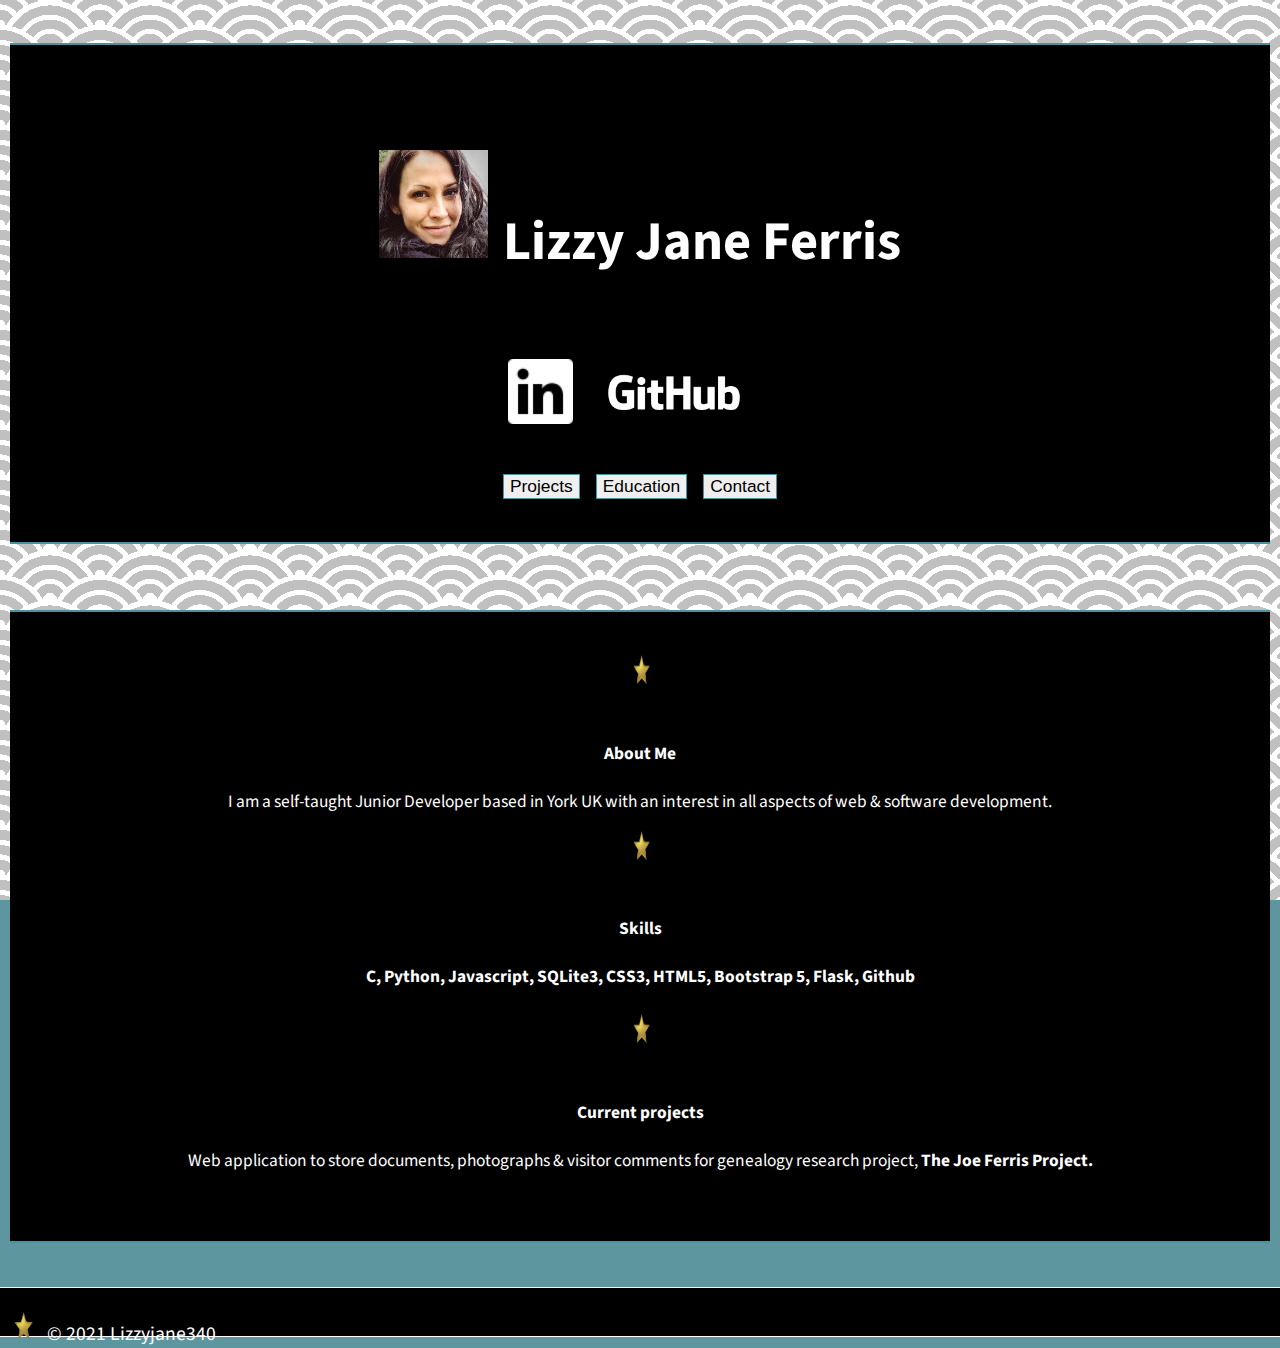
==== commit 806037c0: "Create some space in the main layout" ====
--- a/index.html
+++ b/index.html
@@ -35,10 +35,7 @@
 <body class="h-100 img-fluid" id="body">
 <!-- images relevant to page-->
     <div class="container-fluid col-md-12" id="main-block">
-
-        <div class="row justify-content-center align-content-center text-center">
             <div class="container-fluid col-md-10 justify-content-center align-items-center" id="content-div"><br>
-                <div class="col-md-12 justify-content-center align-items-center" id="title-div">
                     <h1 onclick="location.href='index.html';"><img src="images/head_shot2.jpeg" class="img-fluid rounded-circle" id="shot" alt="Photo of Lizzy Jane Ferris">Lizzy Jane Ferris</h1><br>
                     <p>
                         <a href="https://www.linkedin.com/in/lizzy-jane-ferris-5bb057202/" target="_blank"><img src="images/LinkedIn-White-40.png" class="img-fluid" id="linkedinLogo" alt="Linkedin Link Logo"/></a>
@@ -52,6 +49,7 @@
                 <br>
             </div>
             <br>
+        <div class="container-fluid col-md-10 justify-content-center align-items-center" id="content-div">
             <div class="container-fluid col-md-10 justify-content-between align-items-between">
                 <img src="images/star2.ico" class="img-fluid" id="index-icon" height=30 width=30/><br><br>
                 <h4>About Me</h4>
@@ -65,7 +63,9 @@
                 genealogy research project, <b>The Joe Ferris Project.</b><br><br>
             </div>
         </div>
+
     </div>
+</div>
     
     <footer class="footer">
         <div class="container text-center">
--- a/styles.css
+++ b/styles.css
@@ -9,12 +9,12 @@
     padding-top: 56.25%;
     margin-top: 2rem;
     border-radius: 5px;
-    height: 70vh;
-    width: 100%;
+    height: 50vh;
+    width: 80%;
 }
 
 iframe {
-    height: 70vh;
+    height: 50vh;
     width: 100%;
     top: 0;
     left: 0;
@@ -51,12 +51,7 @@
     font-size: 0.8rem;
     margin-left: 0.3rem;
     margin-right: 0.3rem;
-    
-}
-
-#title-div {
-    padding: 0.5em;
-    margin-top: 1em;
+    border: solid 1px rgb(72, 148, 158);
 }
 
 a:hover {
@@ -65,26 +60,17 @@
 
 a { color: #B2923F;}
 
-#links-div {
-    background: #7EADAB;
-    border: solid 1px white;
-    padding: 1rem;
-    margin-bottom: 0.5rem;
-    border-radius: 5px;
-    width: 35%;
-}
-
 #githubLogo {
     width: 7rem;
     margin-left: 1rem;
     margin-right: 1rem;  
 }
 
-#linkedinLogo { width: 2.5rem;}
+#linkedinLogo { width: 3rem;}
 
 h1 { 
     color: white;
-    font-size: 3rem;
+    font-size: 2.5rem;
     font-weight: bold;
 }
 
@@ -107,13 +93,15 @@
 #content-div {
     font-family: 'Source Sans Pro', sans-serif;
     background-color: black;
+    border-top: solid 2px rgb(72, 148, 158);
+    border-bottom: solid 2px rgb(72, 148, 158);
     color: white;
     font-size: 0.8rem;
     font-weight: normal !important;
+    margin-bottom: 2rem;
+    height: 100%;
     text-align: center;
-    padding: 0.5rem;
-    padding-bottom: 3rem;
-    margin-bottom: 1rem;
+    padding: 2rem;
 }
 
 #project-desc {
@@ -129,22 +117,22 @@
     color: black;
 }
 
-#sudoku-screenshot {
-    height: 30%;
-    width: 100%;
+#sudoku-div {
+    background: white;
+    padding: 0.5rem;
+    border: solid 1px silver;
 }
 
-#sudoku-div {
-    padding-bottom: 3rem;
-    background: white;
-    border: solid 1px silver;
+#sudoku-screenshot {
+    height: 25%;
+    width: 100%;
 }
 
 #form {
     font-family: 'Source Sans Pro', sans-serif;
     border: solid 1px white;
     border-radius: 5px;
-    background: silver;
+    background: rgb(72, 148, 158);
     color: black;
     font-size: 0.8rem;
     padding: 1rem;
